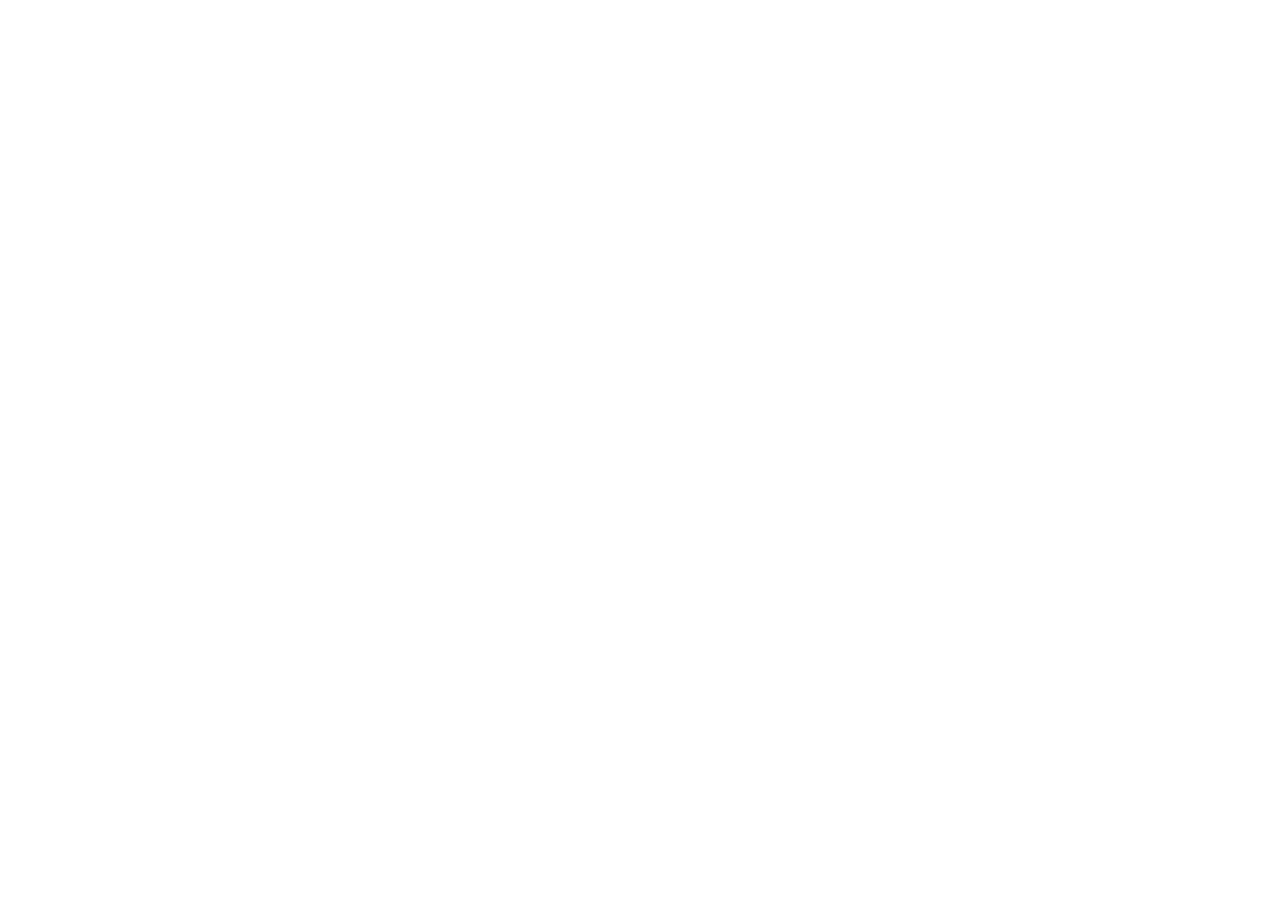
==== index.html @ ace1c1f6 "deploy: 2999e8e13969cf3ad26683436c9d8c817b328c41" ====
<!DOCTYPE html>
<html lang="en">
  <head>
    <meta charset="UTF-8" />
    <meta name="viewport" content="width=device-width, initial-scale=1.0, maximum-scale=1.0, user-scalable=no" />
    <meta name="mobile-web-app-capable" content="yes" />
    <meta name="apple-mobile-web-app-capable" content="yes" />
    <meta name="apple-mobile-web-app-status-bar-style" content="default" />
    <title>Jewelry Studio</title>
    <script>
      // SPA redirect handler for GitHub Pages
      (function(l) {
        if (l.search[1] === '/') {
          var decoded = l.search.slice(1).split('&').map(function(s) {
            return s.replace(/~and~/g, '&')
          }).join('?');
          window.history.replaceState(null, null,
            l.pathname.slice(0, -1) + decoded + l.hash
          );
        }
      }(window.location))
    </script>
    <script type="module" crossorigin src="/jewelry-app/assets/index-DSeQW4BP.js"></script>
    <link rel="stylesheet" crossorigin href="/jewelry-app/assets/index-pk_NlMM_.css">
  </head>
  <body>
    <div id="root"></div>
  </body>
</html>
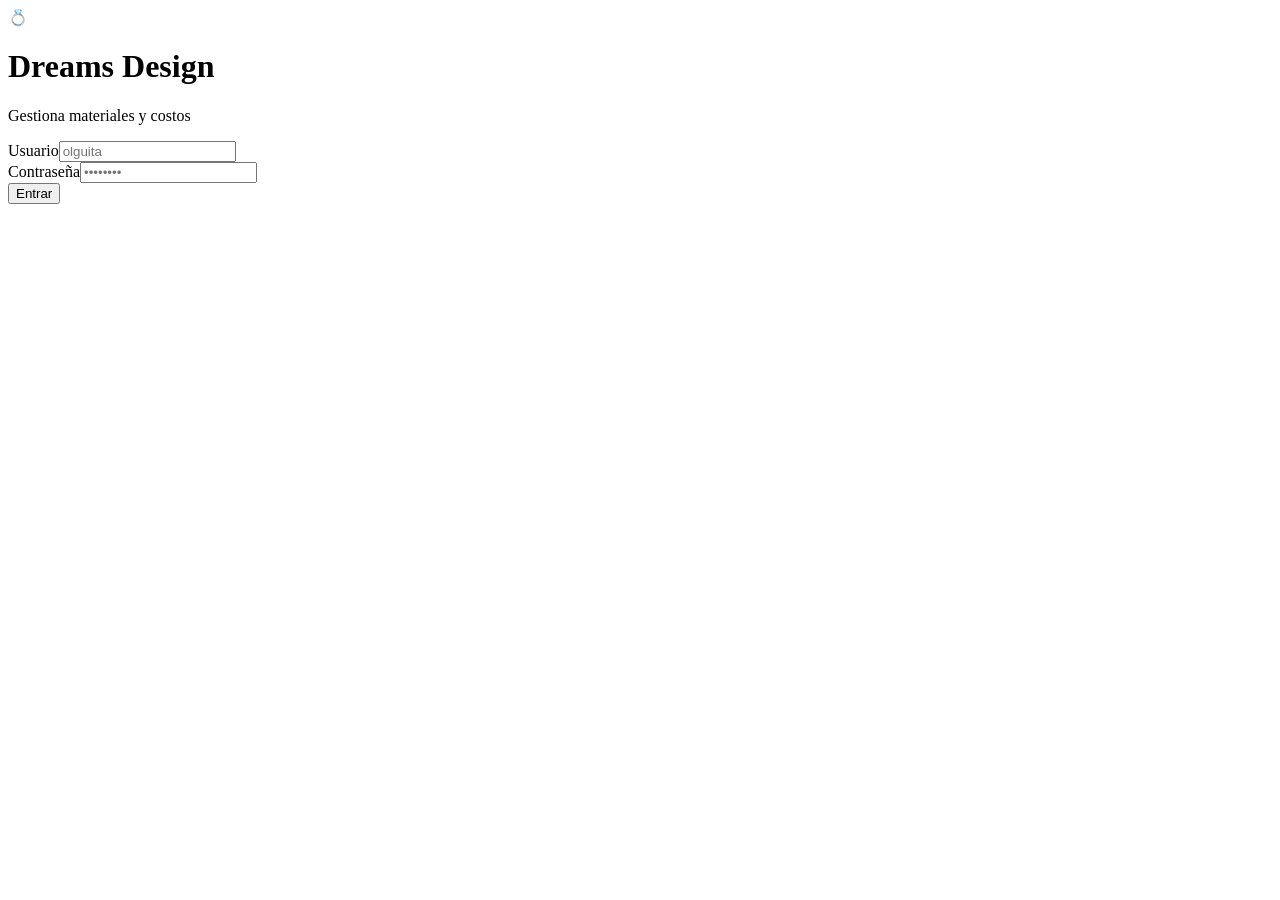
==== commit 85348aca: "deploy: aaf31fa3bb3b1c1028fbf1c3a7c93e229912d379" ====
--- a/index.html
+++ b/index.html
@@ -6,7 +6,7 @@
     <meta name="mobile-web-app-capable" content="yes" />
     <meta name="apple-mobile-web-app-capable" content="yes" />
     <meta name="apple-mobile-web-app-status-bar-style" content="default" />
-    <title>Jewelry Studio</title>
+    <title>Dreams Design</title>
     <script>
       // SPA redirect handler for GitHub Pages
       (function(l) {
@@ -20,8 +20,8 @@
         }
       }(window.location))
     </script>
-    <script type="module" crossorigin src="/jewelry-app/assets/index-DSeQW4BP.js"></script>
-    <link rel="stylesheet" crossorigin href="/jewelry-app/assets/index-pk_NlMM_.css">
+    <script type="module" crossorigin src="/assets/index-DrazyuxX.js"></script>
+    <link rel="stylesheet" crossorigin href="/assets/index-DLop8uYQ.css">
   </head>
   <body>
     <div id="root"></div>
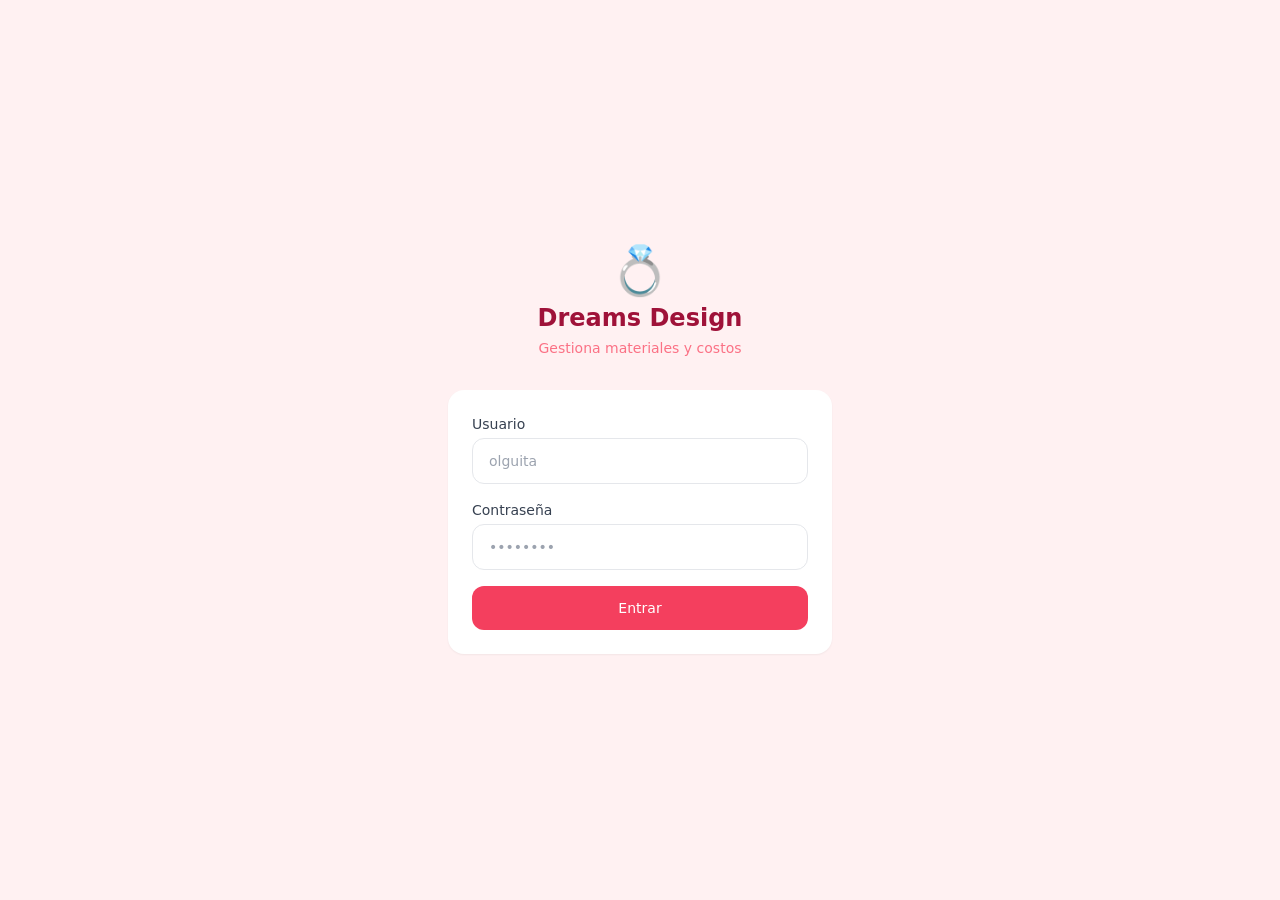
==== commit eaeb88f9: "deploy: 42b06cd8560721d7a4c64838ca46fb1b2cd5d32e" ====
--- a/index.html
+++ b/index.html
@@ -20,8 +20,8 @@
         }
       }(window.location))
     </script>
-    <script type="module" crossorigin src="/assets/index-DrazyuxX.js"></script>
-    <link rel="stylesheet" crossorigin href="/assets/index-DLop8uYQ.css">
+    <script type="module" crossorigin src="/assets/index-BxrISyEg.js"></script>
+    <link rel="stylesheet" crossorigin href="/assets/index-B7DBP3-v.css">
   </head>
   <body>
     <div id="root"></div>
--- a/assets/index-B7DBP3-v.css
+++ b/assets/index-B7DBP3-v.css
@@ -0,0 +1 @@
+*,:before,:after{--tw-border-spacing-x: 0;--tw-border-spacing-y: 0;--tw-translate-x: 0;--tw-translate-y: 0;--tw-rotate: 0;--tw-skew-x: 0;--tw-skew-y: 0;--tw-scale-x: 1;--tw-scale-y: 1;--tw-pan-x: ;--tw-pan-y: ;--tw-pinch-zoom: ;--tw-scroll-snap-strictness: proximity;--tw-gradient-from-position: ;--tw-gradient-via-position: ;--tw-gradient-to-position: ;--tw-ordinal: ;--tw-slashed-zero: ;--tw-numeric-figure: ;--tw-numeric-spacing: ;--tw-numeric-fraction: ;--tw-ring-inset: ;--tw-ring-offset-width: 0px;--tw-ring-offset-color: #fff;--tw-ring-color: rgb(59 130 246 / .5);--tw-ring-offset-shadow: 0 0 #0000;--tw-ring-shadow: 0 0 #0000;--tw-shadow: 0 0 #0000;--tw-shadow-colored: 0 0 #0000;--tw-blur: ;--tw-brightness: ;--tw-contrast: ;--tw-grayscale: ;--tw-hue-rotate: ;--tw-invert: ;--tw-saturate: ;--tw-sepia: ;--tw-drop-shadow: ;--tw-backdrop-blur: ;--tw-backdrop-brightness: ;--tw-backdrop-contrast: ;--tw-backdrop-grayscale: ;--tw-backdrop-hue-rotate: ;--tw-backdrop-invert: ;--tw-backdrop-opacity: ;--tw-backdrop-saturate: ;--tw-backdrop-sepia: ;--tw-contain-size: ;--tw-contain-layout: ;--tw-contain-paint: ;--tw-contain-style: }::backdrop{--tw-border-spacing-x: 0;--tw-border-spacing-y: 0;--tw-translate-x: 0;--tw-translate-y: 0;--tw-rotate: 0;--tw-skew-x: 0;--tw-skew-y: 0;--tw-scale-x: 1;--tw-scale-y: 1;--tw-pan-x: ;--tw-pan-y: ;--tw-pinch-zoom: ;--tw-scroll-snap-strictness: proximity;--tw-gradient-from-position: ;--tw-gradient-via-position: ;--tw-gradient-to-position: ;--tw-ordinal: ;--tw-slashed-zero: ;--tw-numeric-figure: ;--tw-numeric-spacing: ;--tw-numeric-fraction: ;--tw-ring-inset: ;--tw-ring-offset-width: 0px;--tw-ring-offset-color: #fff;--tw-ring-color: rgb(59 130 246 / .5);--tw-ring-offset-shadow: 0 0 #0000;--tw-ring-shadow: 0 0 #0000;--tw-shadow: 0 0 #0000;--tw-shadow-colored: 0 0 #0000;--tw-blur: ;--tw-brightness: ;--tw-contrast: ;--tw-grayscale: ;--tw-hue-rotate: ;--tw-invert: ;--tw-saturate: ;--tw-sepia: ;--tw-drop-shadow: ;--tw-backdrop-blur: ;--tw-backdrop-brightness: ;--tw-backdrop-contrast: ;--tw-backdrop-grayscale: ;--tw-backdrop-hue-rotate: ;--tw-backdrop-invert: ;--tw-backdrop-opacity: ;--tw-backdrop-saturate: ;--tw-backdrop-sepia: ;--tw-contain-size: ;--tw-contain-layout: ;--tw-contain-paint: ;--tw-contain-style: }*,:before,:after{box-sizing:border-box;border-width:0;border-style:solid;border-color:#e5e7eb}:before,:after{--tw-content: ""}html,:host{line-height:1.5;-webkit-text-size-adjust:100%;-moz-tab-size:4;-o-tab-size:4;tab-size:4;font-family:ui-sans-serif,system-ui,sans-serif,"Apple Color Emoji","Segoe UI Emoji",Segoe UI Symbol,"Noto Color Emoji";font-feature-settings:normal;font-variation-settings:normal;-webkit-tap-highlight-color:transparent}body{margin:0;line-height:inherit}hr{height:0;color:inherit;border-top-width:1px}abbr:where([title]){-webkit-text-decoration:underline dotted;text-decoration:underline dotted}h1,h2,h3,h4,h5,h6{font-size:inherit;font-weight:inherit}a{color:inherit;text-decoration:inherit}b,strong{font-weight:bolder}code,kbd,samp,pre{font-family:ui-monospace,SFMono-Regular,Menlo,Monaco,Consolas,Liberation Mono,Courier New,monospace;font-feature-settings:normal;font-variation-settings:normal;font-size:1em}small{font-size:80%}sub,sup{font-size:75%;line-height:0;position:relative;vertical-align:baseline}sub{bottom:-.25em}sup{top:-.5em}table{text-indent:0;border-color:inherit;border-collapse:collapse}button,input,optgroup,select,textarea{font-family:inherit;font-feature-settings:inherit;font-variation-settings:inherit;font-size:100%;font-weight:inherit;line-height:inherit;letter-spacing:inherit;color:inherit;margin:0;padding:0}button,select{text-transform:none}button,input:where([type=button]),input:where([type=reset]),input:where([type=submit]){-webkit-appearance:button;background-color:transparent;background-image:none}:-moz-focusring{outline:auto}:-moz-ui-invalid{box-shadow:none}progress{vertical-align:baseline}::-webkit-inner-spin-button,::-webkit-outer-spin-button{height:auto}[type=search]{-webkit-appearance:textfield;outline-offset:-2px}::-webkit-search-decoration{-webkit-appearance:none}::-webkit-file-upload-button{-webkit-appearance:button;font:inherit}summary{display:list-item}blockquote,dl,dd,h1,h2,h3,h4,h5,h6,hr,figure,p,pre{margin:0}fieldset{margin:0;padding:0}legend{padding:0}ol,ul,menu{list-style:none;margin:0;padding:0}dialog{padding:0}textarea{resize:vertical}input::-moz-placeholder,textarea::-moz-placeholder{opacity:1;color:#9ca3af}input::placeholder,textarea::placeholder{opacity:1;color:#9ca3af}button,[role=button]{cursor:pointer}:disabled{cursor:default}img,svg,video,canvas,audio,iframe,embed,object{display:block;vertical-align:middle}img,video{max-width:100%;height:auto}[hidden]:where(:not([hidden=until-found])){display:none}body{-webkit-tap-highlight-color:transparent}.fixed{position:fixed}.absolute{position:absolute}.relative{position:relative}.sticky{position:sticky}.inset-0{top:0;right:0;bottom:0;left:0}.bottom-0{bottom:0}.bottom-24{bottom:6rem}.left-0{left:0}.left-1\/2{left:50%}.right-0{right:0}.top-0{top:0}.z-10{z-index:10}.z-50{z-index:50}.mx-auto{margin-left:auto;margin-right:auto}.mb-0\.5{margin-bottom:.125rem}.mb-1{margin-bottom:.25rem}.mb-2{margin-bottom:.5rem}.mb-3{margin-bottom:.75rem}.mb-4{margin-bottom:1rem}.mb-6{margin-bottom:1.5rem}.mb-8{margin-bottom:2rem}.ml-3{margin-left:.75rem}.mt-0\.5{margin-top:.125rem}.mt-1{margin-top:.25rem}.mt-2{margin-top:.5rem}.mt-3{margin-top:.75rem}.block{display:block}.flex{display:flex}.grid{display:grid}.hidden{display:none}.max-h-\[90vh\]{max-height:90vh}.min-h-screen{min-height:100vh}.w-20{width:5rem}.w-8{width:2rem}.w-full{width:100%}.min-w-0{min-width:0px}.max-w-md{max-width:28rem}.max-w-sm{max-width:24rem}.max-w-xs{max-width:20rem}.flex-1{flex:1 1 0%}.shrink-0{flex-shrink:0}.-translate-x-1\/2{--tw-translate-x: -50%;transform:translate(var(--tw-translate-x),var(--tw-translate-y)) rotate(var(--tw-rotate)) skew(var(--tw-skew-x)) skewY(var(--tw-skew-y)) scaleX(var(--tw-scale-x)) scaleY(var(--tw-scale-y))}@keyframes fade-up{0%{opacity:0;transform:translate(-50%,12px)}to{opacity:1;transform:translate(-50%)}}.animate-fade-up{animation:fade-up .2s ease-out}.cursor-pointer{cursor:pointer}.resize-none{resize:none}.grid-cols-2{grid-template-columns:repeat(2,minmax(0,1fr))}.flex-col{flex-direction:column}.flex-wrap{flex-wrap:wrap}.items-start{align-items:flex-start}.items-end{align-items:flex-end}.items-center{align-items:center}.justify-center{justify-content:center}.justify-between{justify-content:space-between}.gap-1{gap:.25rem}.gap-2{gap:.5rem}.gap-3{gap:.75rem}.gap-4{gap:1rem}.space-y-1\.5>:not([hidden])~:not([hidden]){--tw-space-y-reverse: 0;margin-top:calc(.375rem * calc(1 - var(--tw-space-y-reverse)));margin-bottom:calc(.375rem * var(--tw-space-y-reverse))}.space-y-2>:not([hidden])~:not([hidden]){--tw-space-y-reverse: 0;margin-top:calc(.5rem * calc(1 - var(--tw-space-y-reverse)));margin-bottom:calc(.5rem * var(--tw-space-y-reverse))}.space-y-3>:not([hidden])~:not([hidden]){--tw-space-y-reverse: 0;margin-top:calc(.75rem * calc(1 - var(--tw-space-y-reverse)));margin-bottom:calc(.75rem * var(--tw-space-y-reverse))}.space-y-4>:not([hidden])~:not([hidden]){--tw-space-y-reverse: 0;margin-top:calc(1rem * calc(1 - var(--tw-space-y-reverse)));margin-bottom:calc(1rem * var(--tw-space-y-reverse))}.space-y-6>:not([hidden])~:not([hidden]){--tw-space-y-reverse: 0;margin-top:calc(1.5rem * calc(1 - var(--tw-space-y-reverse)));margin-bottom:calc(1.5rem * var(--tw-space-y-reverse))}.overflow-hidden{overflow:hidden}.overflow-x-auto{overflow-x:auto}.overflow-y-auto{overflow-y:auto}.truncate{overflow:hidden;text-overflow:ellipsis;white-space:nowrap}.rounded-2xl{border-radius:1rem}.rounded-full{border-radius:9999px}.rounded-lg{border-radius:.5rem}.rounded-xl{border-radius:.75rem}.rounded-t-3xl{border-top-left-radius:1.5rem;border-top-right-radius:1.5rem}.border{border-width:1px}.border-b{border-bottom-width:1px}.border-t{border-top-width:1px}.border-gray-100{--tw-border-opacity: 1;border-color:rgb(243 244 246 / var(--tw-border-opacity, 1))}.border-gray-200{--tw-border-opacity: 1;border-color:rgb(229 231 235 / var(--tw-border-opacity, 1))}.border-gray-50{--tw-border-opacity: 1;border-color:rgb(249 250 251 / var(--tw-border-opacity, 1))}.border-orange-100{--tw-border-opacity: 1;border-color:rgb(255 237 213 / var(--tw-border-opacity, 1))}.border-red-200{--tw-border-opacity: 1;border-color:rgb(254 202 202 / var(--tw-border-opacity, 1))}.border-rose-200{--tw-border-opacity: 1;border-color:rgb(254 205 211 / var(--tw-border-opacity, 1))}.bg-amber-100{--tw-bg-opacity: 1;background-color:rgb(254 243 199 / var(--tw-bg-opacity, 1))}.bg-amber-400{--tw-bg-opacity: 1;background-color:rgb(251 191 36 / var(--tw-bg-opacity, 1))}.bg-amber-50{--tw-bg-opacity: 1;background-color:rgb(255 251 235 / var(--tw-bg-opacity, 1))}.bg-black\/40{background-color:#0006}.bg-blue-100{--tw-bg-opacity: 1;background-color:rgb(219 234 254 / var(--tw-bg-opacity, 1))}.bg-gray-100{--tw-bg-opacity: 1;background-color:rgb(243 244 246 / var(--tw-bg-opacity, 1))}.bg-gray-50{--tw-bg-opacity: 1;background-color:rgb(249 250 251 / var(--tw-bg-opacity, 1))}.bg-green-50{--tw-bg-opacity: 1;background-color:rgb(240 253 244 / var(--tw-bg-opacity, 1))}.bg-green-500{--tw-bg-opacity: 1;background-color:rgb(34 197 94 / var(--tw-bg-opacity, 1))}.bg-orange-50{--tw-bg-opacity: 1;background-color:rgb(255 247 237 / var(--tw-bg-opacity, 1))}.bg-red-50{--tw-bg-opacity: 1;background-color:rgb(254 242 242 / var(--tw-bg-opacity, 1))}.bg-red-500{--tw-bg-opacity: 1;background-color:rgb(239 68 68 / var(--tw-bg-opacity, 1))}.bg-rose-50{--tw-bg-opacity: 1;background-color:rgb(255 241 242 / var(--tw-bg-opacity, 1))}.bg-rose-500{--tw-bg-opacity: 1;background-color:rgb(244 63 94 / var(--tw-bg-opacity, 1))}.bg-white{--tw-bg-opacity: 1;background-color:rgb(255 255 255 / var(--tw-bg-opacity, 1))}.p-3{padding:.75rem}.p-4{padding:1rem}.p-6{padding:1.5rem}.px-1{padding-left:.25rem;padding-right:.25rem}.px-2{padding-left:.5rem;padding-right:.5rem}.px-3{padding-left:.75rem;padding-right:.75rem}.px-4{padding-left:1rem;padding-right:1rem}.px-5{padding-left:1.25rem;padding-right:1.25rem}.py-0\.5{padding-top:.125rem;padding-bottom:.125rem}.py-1{padding-top:.25rem;padding-bottom:.25rem}.py-1\.5{padding-top:.375rem;padding-bottom:.375rem}.py-16{padding-top:4rem;padding-bottom:4rem}.py-2{padding-top:.5rem;padding-bottom:.5rem}.py-2\.5{padding-top:.625rem;padding-bottom:.625rem}.py-3{padding-top:.75rem;padding-bottom:.75rem}.py-3\.5{padding-top:.875rem;padding-bottom:.875rem}.py-4{padding-top:1rem;padding-bottom:1rem}.py-8{padding-top:2rem;padding-bottom:2rem}.pb-2{padding-bottom:.5rem}.pb-20{padding-bottom:5rem}.pb-24{padding-bottom:6rem}.pb-8{padding-bottom:2rem}.pt-1\.5{padding-top:.375rem}.pt-3{padding-top:.75rem}.text-center{text-align:center}.text-right{text-align:right}.text-2xl{font-size:1.5rem;line-height:2rem}.text-3xl{font-size:1.875rem;line-height:2.25rem}.text-4xl{font-size:2.25rem;line-height:2.5rem}.text-5xl{font-size:3rem;line-height:1}.text-lg{font-size:1.125rem;line-height:1.75rem}.text-sm{font-size:.875rem;line-height:1.25rem}.text-xl{font-size:1.25rem;line-height:1.75rem}.text-xs{font-size:.75rem;line-height:1rem}.font-bold{font-weight:700}.font-medium{font-weight:500}.font-normal{font-weight:400}.font-semibold{font-weight:600}.capitalize{text-transform:capitalize}.leading-none{line-height:1}.text-amber-400{--tw-text-opacity: 1;color:rgb(251 191 36 / var(--tw-text-opacity, 1))}.text-amber-600{--tw-text-opacity: 1;color:rgb(217 119 6 / var(--tw-text-opacity, 1))}.text-amber-700{--tw-text-opacity: 1;color:rgb(180 83 9 / var(--tw-text-opacity, 1))}.text-blue-700{--tw-text-opacity: 1;color:rgb(29 78 216 / var(--tw-text-opacity, 1))}.text-gray-300{--tw-text-opacity: 1;color:rgb(209 213 219 / var(--tw-text-opacity, 1))}.text-gray-400{--tw-text-opacity: 1;color:rgb(156 163 175 / var(--tw-text-opacity, 1))}.text-gray-500{--tw-text-opacity: 1;color:rgb(107 114 128 / var(--tw-text-opacity, 1))}.text-gray-600{--tw-text-opacity: 1;color:rgb(75 85 99 / var(--tw-text-opacity, 1))}.text-gray-700{--tw-text-opacity: 1;color:rgb(55 65 81 / var(--tw-text-opacity, 1))}.text-gray-800{--tw-text-opacity: 1;color:rgb(31 41 55 / var(--tw-text-opacity, 1))}.text-green-500{--tw-text-opacity: 1;color:rgb(34 197 94 / var(--tw-text-opacity, 1))}.text-green-600{--tw-text-opacity: 1;color:rgb(22 163 74 / var(--tw-text-opacity, 1))}.text-orange-500{--tw-text-opacity: 1;color:rgb(249 115 22 / var(--tw-text-opacity, 1))}.text-red-400{--tw-text-opacity: 1;color:rgb(248 113 113 / var(--tw-text-opacity, 1))}.text-red-500{--tw-text-opacity: 1;color:rgb(239 68 68 / var(--tw-text-opacity, 1))}.text-red-600{--tw-text-opacity: 1;color:rgb(220 38 38 / var(--tw-text-opacity, 1))}.text-rose-400{--tw-text-opacity: 1;color:rgb(251 113 133 / var(--tw-text-opacity, 1))}.text-rose-500{--tw-text-opacity: 1;color:rgb(244 63 94 / var(--tw-text-opacity, 1))}.text-rose-600{--tw-text-opacity: 1;color:rgb(225 29 72 / var(--tw-text-opacity, 1))}.text-rose-800{--tw-text-opacity: 1;color:rgb(159 18 57 / var(--tw-text-opacity, 1))}.text-white{--tw-text-opacity: 1;color:rgb(255 255 255 / var(--tw-text-opacity, 1))}.shadow-lg{--tw-shadow: 0 10px 15px -3px rgb(0 0 0 / .1), 0 4px 6px -4px rgb(0 0 0 / .1);--tw-shadow-colored: 0 10px 15px -3px var(--tw-shadow-color), 0 4px 6px -4px var(--tw-shadow-color);box-shadow:var(--tw-ring-offset-shadow, 0 0 #0000),var(--tw-ring-shadow, 0 0 #0000),var(--tw-shadow)}.shadow-sm{--tw-shadow: 0 1px 2px 0 rgb(0 0 0 / .05);--tw-shadow-colored: 0 1px 2px 0 var(--tw-shadow-color);box-shadow:var(--tw-ring-offset-shadow, 0 0 #0000),var(--tw-ring-shadow, 0 0 #0000),var(--tw-shadow)}.filter{filter:var(--tw-blur) var(--tw-brightness) var(--tw-contrast) var(--tw-grayscale) var(--tw-hue-rotate) var(--tw-invert) var(--tw-saturate) var(--tw-sepia) var(--tw-drop-shadow)}.transition-all{transition-property:all;transition-timing-function:cubic-bezier(.4,0,.2,1);transition-duration:.15s}.transition-colors{transition-property:color,background-color,border-color,text-decoration-color,fill,stroke;transition-timing-function:cubic-bezier(.4,0,.2,1);transition-duration:.15s}.scrollbar-hide{-ms-overflow-style:none;scrollbar-width:none}.scrollbar-hide::-webkit-scrollbar{display:none}.hover\:border-rose-200:hover{--tw-border-opacity: 1;border-color:rgb(254 205 211 / var(--tw-border-opacity, 1))}.hover\:bg-amber-100:hover{--tw-bg-opacity: 1;background-color:rgb(254 243 199 / var(--tw-bg-opacity, 1))}.hover\:bg-gray-50:hover{--tw-bg-opacity: 1;background-color:rgb(249 250 251 / var(--tw-bg-opacity, 1))}.hover\:bg-red-50:hover{--tw-bg-opacity: 1;background-color:rgb(254 242 242 / var(--tw-bg-opacity, 1))}.hover\:bg-rose-50:hover{--tw-bg-opacity: 1;background-color:rgb(255 241 242 / var(--tw-bg-opacity, 1))}.hover\:bg-rose-600:hover{--tw-bg-opacity: 1;background-color:rgb(225 29 72 / var(--tw-bg-opacity, 1))}.hover\:text-gray-600:hover{--tw-text-opacity: 1;color:rgb(75 85 99 / var(--tw-text-opacity, 1))}.hover\:text-red-400:hover{--tw-text-opacity: 1;color:rgb(248 113 113 / var(--tw-text-opacity, 1))}.focus\:outline-none:focus{outline:2px solid transparent;outline-offset:2px}.focus\:ring-2:focus{--tw-ring-offset-shadow: var(--tw-ring-inset) 0 0 0 var(--tw-ring-offset-width) var(--tw-ring-offset-color);--tw-ring-shadow: var(--tw-ring-inset) 0 0 0 calc(2px + var(--tw-ring-offset-width)) var(--tw-ring-color);box-shadow:var(--tw-ring-offset-shadow),var(--tw-ring-shadow),var(--tw-shadow, 0 0 #0000)}.focus\:ring-rose-200:focus{--tw-ring-opacity: 1;--tw-ring-color: rgb(254 205 211 / var(--tw-ring-opacity, 1))}.focus\:ring-rose-300:focus{--tw-ring-opacity: 1;--tw-ring-color: rgb(253 164 175 / var(--tw-ring-opacity, 1))}.active\:scale-\[0\.99\]:active{--tw-scale-x: .99;--tw-scale-y: .99;transform:translate(var(--tw-translate-x),var(--tw-translate-y)) rotate(var(--tw-rotate)) skew(var(--tw-skew-x)) skewY(var(--tw-skew-y)) scaleX(var(--tw-scale-x)) scaleY(var(--tw-scale-y))}.disabled\:opacity-50:disabled{opacity:.5}
